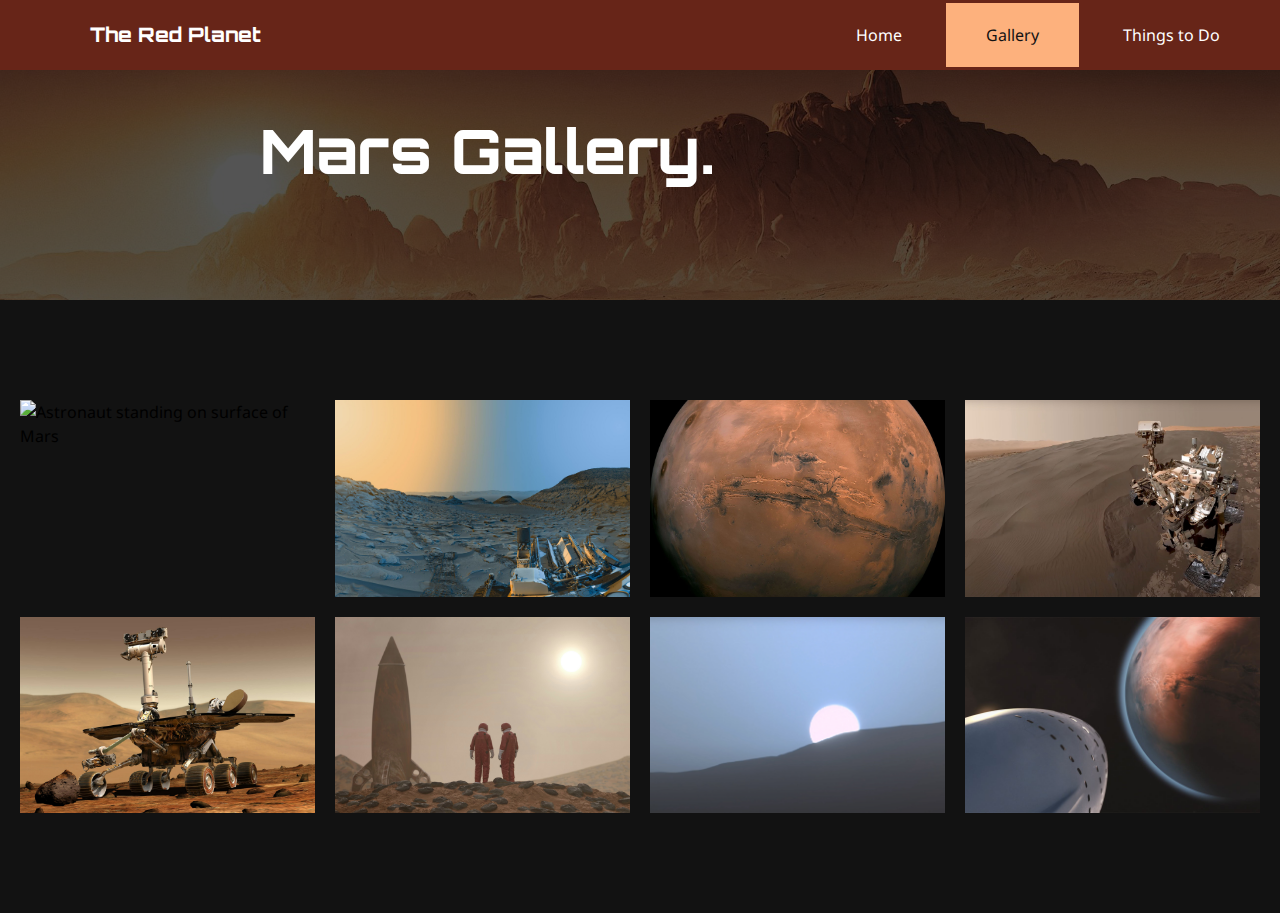
==== gallery.html @ 2a04ef09 "Fix lightbox exit button z-index issue" ====
<!DOCTYPE html>
<html lang="en-ca">

<head>
    <meta charset="UTF-8">
    <meta name="viewport" content="width=device-width, initial-scale=1.0">

    <link rel="preconnect" href="https://fonts.googleapis.com">
    <link rel="preconnect" href="https://fonts.gstatic.com" crossorigin>
    <link
        href="https://fonts.googleapis.com/css2?family=Noto+Sans:ital,wght@0,100..900;1,100..900&family=Orbitron:wght@400..900&display=swap"
        rel="stylesheet">

    <link rel="stylesheet" href="./css/reset.css">
    <link rel="stylesheet" href="./css/main.css">
    <link rel="stylesheet" href="./css/gallery.css">

    <link rel="icon" href="images/favicon.png">
    <title>The Red Planet</title>

</head>

<body>
    <a href="#main-content" class="skip-link">Skip to Content</a>
    <header>
        <nav>
            <div class="nav-container max-width">
                <p class="tagline">The Red Planet</p>
                <ul class="list-group-inline">
                    <li><a href="./index.html">Home</a></li>
                    <li class="nav-current"><a href="#">Gallery</a></li>
                    <li><a href="./things-to-do.html">Things to Do</a></li>
                </ul>
            </div>
        </nav>

        <div class="hero-banner hero-banner-parallax overflow-hidden">
            <div class="hero-banner-content white">
                <h1>Mars Gallery.</h1>
            </div>
        </div>
    </header>

    <main id="main-content">
        <section class="bg-black">
            <div class="max-width grid grid-4 grid-gap-20 pad-tb-100 pad-lr-20" id="lightbox-gallery">

                <div class="lightbox-overlay"></div>
                <button class="btn-reg white" id="lightbox-btn"><svg width="32" height="32" viewBox="0 0 32 32"
                        fill="none" xmlns="http://www.w3.org/2000/svg" style="stroke: white; stroke-width: 4;">
                        <line x1="3" y1="3" x2="29" y2="29" />
                        <line x1="29" y1="3" x2="3" y2="29" />
                    </svg>
                    <p>Exit</p>
                </button>

                <div class="gallery-item">
                    <picture>
                        <source srcset="./images/mars-3-400px.jpg,
                        ./images/mars-3-800px.jpg 2x,
                        ./images/mars-3-1200px.jpg 3x" media="(max-width: 320px)">

                        <source srcset="./images/mars-3-800px.jpg,
                        ./images/mars-3-1600px.jpg 2x,
                        ./images/mars-3-2400px.jpg 3x" media="(max-width: 768px)">

                        <source srcset="./images/mars-3-1200px.jpg,
                        ./images/mars-3-2400px.jpg 2x,
                        ./images/mars-3-3600px.jpg 3x" media="(max-width: 1024px)">


                        <img src="./images/mars-3-3600px.jpg" alt="Astronaut standing on surface of Mars">
                    </picture>
                </div>

                <div class="gallery-item">
                    <picture>
                        <source srcset="./images/curiosity-1-400px.jpg,
                        ./images/curiosity-1-800px.jpg 2x,
                        ./images/curiosity-1-1200px.jpg 3x" media="(max-width: 320px)">

                        <source srcset="./images/curiosity-1-800px.jpg,
                        ./images/curiosity-1-1600px.jpg 2x,
                        ./images/curiosity-1-2400px.jpg 3x" media="(max-width: 768px)">

                        <source srcset="./images/curiosity-1-1200px.jpg,
                        ./images/curiosity-1-2400px.jpg 2x,
                        ./images/curiosity-1-3600px.jpg 3x" media="(max-width: 1024px)">


                        <img src="./images/curiosity-1-3600px.jpg"
                            alt="NASA's Curiosity rover on Mars capturing the blue sunrise">
                    </picture>
                </div>

                <div class="gallery-item">
                    <picture>
                        <source srcset="./images/mars-4-400px.jpg,
                        ./images/mars-4-800px.jpg 2x,
                        ./images/mars-4-1200px.jpg 3x" media="(max-width: 320px)">

                        <source srcset="./images/mars-4-800px.jpg,
                        ./images/mars-4-1600px.jpg 2x,
                        ./images/mars-4-2400px.jpg 3x" media="(max-width: 768px)">

                        <source srcset="./images/mars-4-1200px.jpg,
                        ./images/mars-4-2400px.jpg 2x,
                        ./images/mars-4-3600px.jpg 3x" media="(max-width: 1024px)">


                        <img src="./images/mars-4-3600px.jpg"
                            alt="Zoomed out view of the surface of Mars showing a large crater">
                    </picture>
                </div>

                <div class="gallery-item">
                    <picture>
                        <source srcset="./images/curiosity-2-400px.jpg,
                        ./images/curiosity-2-800px.jpg 2x,
                        ./images/curiosity-2-1200px.jpg 3x" media="(max-width: 320px)">

                        <source srcset="./images/curiosity-2-800px.jpg,
                        ./images/curiosity-2-1600px.jpg 2x,
                        ./images/curiosity-2-2400px.jpg 3x" media="(max-width: 768px)">

                        <source srcset="./images/curiosity-2-1200px.jpg,
                        ./images/curiosity-2-2400px.jpg 2x,
                        ./images/curiosity-2-3600px.jpg 3x" media="(max-width: 1024px)">


                        <img src="./images/curiosity-2-3600px.jpg" alt="NASA's Curiosity rover on Mars">
                    </picture>
                </div>

                <div class="gallery-item">
                    <picture>
                        <source srcset="./images/rover-1-400px.jpg,
                        ./images/rover-1-800px.jpg 2x,
                        ./images/rover-1-1200px.jpg 3x" media="(max-width: 320px)">

                        <source srcset="./images/rover-1-800px.jpg,
                        ./images/rover-1-1600px.jpg 2x,
                        ./images/rover-1-2400px.jpg 3x" media="(max-width: 768px)">

                        <source srcset="./images/rover-1-1200px.jpg,
                        ./images/rover-1-2400px.jpg 2x,
                        ./images/rover-1-3600px.jpg 3x" media="(max-width: 1024px)">


                        <img src="./images/rover-1-3600px.jpg" alt="Rover on surface of Mars">
                    </picture>
                </div>

                <div class="gallery-item">
                    <picture>
                        <source srcset="./images/astronaut-1-400px.jpg,
                        ./images/astronaut-1-800px.jpg 2x,
                        ./images/astronaut-1-1200px.jpg 3x" media="(max-width: 320px)">

                        <source srcset="./images/astronaut-1-800px.jpg,
                        ./images/astronaut-1-1600px.jpg 2x,
                        ./images/astronaut-1-2400px.jpg 3x" media="(max-width: 768px)">

                        <source srcset="./images/astronaut-1-1200px.jpg,
                        ./images/astronaut-1-2400px.jpg 2x,
                        ./images/astronaut-1-3600px.jpg 3x" media="(max-width: 1024px)">


                        <img src="./images/astronaut-1-3600px.jpg"
                            alt="Two astronauts standing on surface of Mars next to a rocket">
                    </picture>
                </div>

                <div class="gallery-item">
                    <picture>
                        <source srcset="./images/mars-sunset-400px.jpg,
                        ./images/mars-sunset-800px.jpg 2x,
                        ./images/mars-sunset-1200px.jpg 3x" media="(max-width: 320px)">

                        <source srcset="./images/astronaut-1-800px.jpg,
                        ./images/mars-sunset-1600px.jpg 2x,
                        ./images/mars-sunset-2400px.jpg 3x" media="(max-width: 768px)">

                        <source srcset="./images/mars-sunset-1200px.jpg,
                        ./images/mars-sunset-2400px.jpg 2x,
                        ./images/mars-sunset-3600px.jpg 3x" media="(max-width: 1024px)">


                        <img src="./images/mars-sunset-3600px.jpg"
                            alt="Blue sunset on Mars captured by NASA's Curiosity rover">
                    </picture>
                </div>

                <div class="gallery-item">
                    <picture>
                        <source srcset="./images/mars-5-400px.jpg,
                        ./images/mars-5-800px.jpg 2x,
                        ./images/mars-5-1200px.jpg 3x" media="(max-width: 320px)">

                        <source srcset="./images/mars-5-800px.jpg,
                        ./images/mars-5-1600px.jpg 2x,
                        ./images/mars-5-2400px.jpg 3x" media="(max-width: 768px)">

                        <source srcset="./images/mars-5-1200px.jpg,
                        ./images/mars-5-2400px.jpg 2x,
                        ./images/mars-5-3600px.jpg 3x" media="(max-width: 1024px)">


                        <img src="./images/mars-5-3600px.jpg" alt="Astronaut standing on surface of Mars">
                    </picture>
                </div>

            </div>



        </section>



    </main>

    <script src="./js/myscripts.js"></script>
</body>

</html>
---- css/main.css ----
/* ---------- UNIVERSAL STYLES ---------- */

* {
    font-family: Helvetica, sans-serif;
    font-family: "Noto Sans", sans-serif;
    line-height: auto;
    scroll-behavior: smooth;
    --black: #121212;
    --white: #fff;
    --light-grey: #d6d6d6;
    --primary: #672518;
    --secondary: #fdb17d;
}

h1,
h2,
h3,
h4,
h5,
h6,
p {
    margin-bottom: 20px;
}

h1,
h2,
h3,
h4,
h5,
h6 {
    font-family: "Orbitron", sans-serif;
    font-weight: 800;
}

a {
    color: var(--primary);
}

button {
border-radius: 5px;
}

button a {
    display: inline-block;
    text-decoration: none;
    padding: 10px;
}

section {
    margin-bottom: 20px;
}

table {
    width: 100%;
    border-spacing: 0;
    text-align: left;
    border-collapse: collapse;
}

th,
td {
    border: 1px solid var(--black);
    padding: 10px;
}

.table-content-center thead,
.table-content-center tbody td {
    text-align: center;
}

.skip-link {
    position: absolute;
    top: -100px;
    left: 0;
    padding: 20px;
    z-index: 2000000;
    font-size: 1.25rem;
    background-color: var(--white);
}

.skip-link:focus {
    top: 0;
}

picture {
    width: 100%;
}

picture img {
    width: 100%;
    height: 100%;
    object-fit: cover;
}




/* ---------- REUSABLE CLASSES ---------- */

.block {
    display: block;
}

.max-width {
    max-width: 1440px;
    margin-left: auto;
    margin-right: auto;
}

.max-width-narrow {
    max-width: 800px;
    margin-left: auto;
    margin-right: auto;
}

.overflow-hidden {
    overflow: hidden;
}

.vertical-align {
    margin-top: auto;  
    margin-bottom: auto;
}



.flex {
    display: flex;
    flex-direction: column;
    flex-wrap: wrap;
}

.flex-row {
    flex-direction: row;
}

.flex-reverse {
    flex-direction: column-reverse;
}

.flex-a-i-center {
    align-items: center;
}

.flex-a-s-center {
    align-self: center;
}

/* .gap-20 {
    gap: 20px;
} */

.flex-item-r-25 {
    flex: 0 0 50%;
    padding: 10px;
}

.flex-item-img img {
    position: relative;
    min-width: 135%;
    left: -20%;
    top: -10%;
}

.flex-item-33,
.flex-item-50,
.flex-item-67,
.flex-item-100 {
    flex: 100%;
}



.grid {
    display: grid;
}

.grid-1-2-3rd, .grid-2, .grid-3, .grid-4 {
    grid-template-columns: 1fr;
}

.grid-gap-20 {
    gap: 20px;
}

.grid-content-center {
    justify-content: center;
    align-items: center;
}



.h-sans {
    font-family: "Noto Sans", serif;
}

.text-center {
    text-align: center;
}

.bold {
    font-weight: bold;
}

.italic {
    font-style: italic;
}

.white,
.text-white {
    color: white;
}



.bg-white {
    background-color: var(--white);
}

.bg-black {
    background-color: var(--black);
}

.bg-grey {
    background-color: var(--light-grey);
}

.bg-dark-red {
    background-color: var(--primary);
}

.bg-light-red {
    background-color: var(--secondary);
}



.box-shadow {
    box-shadow: 4px 8px 16px rgba(144, 144, 144, .3);
}

.box-shadow-white {
    box-shadow: 4px 8px 16px rgba(255, 255, 255, .25);
}

.box-shadow-light-red {
    box-shadow: 4px 8px 16px rgba(255, 212, 212, .3);
}

.rounded-corners {
    border-radius: 10px;
}



/* margins and paddings */

.marg-b-20, .marg-b-50 {
    margin-bottom: 20px;
}

.marg-b-0 {
    margin-bottom: 0;
}

.pad-20 {
    padding: 20px;
}

.pad-lr-20 {
    padding-left: 20px;
    padding-right: 20px;
}

.pad-tb-20 {
    padding-top: 20px;
    padding-bottom: 20px;
}

.pad-tb-50 {
    padding-top: 50px;
    padding-bottom: 50px;
}

.pad-tb-100 {
    padding-top: 20px;
    padding-bottom: 20px;
}



.btn-reg {
    border: none;
    background-color: var(--primary);
}

.btn-reg a {
    color: var(--white) !important;
}

.btn-reg a:hover {
    color: var(--black);
}

.btn-reversed {
    border: none;
    background-color: var(--white);
}

.btn-reversed a {
    color: var(--primary) !important;
}

.btn-reversed:hover {
    background-color: var(--black);
}

.btn-reversed a:hover {
    color: var(--white) !important;
}

.btn-ghost-reversed {
    border: 1px solid var(--white);
    background: none;
}

.btn-ghost-reversed a {
    color: var(--white) !important;
}

.btn-ghost-reversed:hover {
    background-color: var(--secondary);
    border-color: var(--secondary);
}

.btn-ghost-reversed a:hover {
    color: var(--black) !important;
}



.lightbox {
    position: fixed;
    z-index: 1500;
    bottom: 0;
    left: 0;
    width: 100%;
    height: fit-content;
    max-height: 90vh;
    /* max-width: 400px; */
    padding: 20px;
}

.lightbox img {
    object-fit: contain;

}

.lightbox-overlay {
    position: fixed;
    z-index: 1000;
    top: 0;
    left: 0;
    width: 100%;
    height: 100%;
    background-color: var(--black);
}

#lightbox-btn {
    position: fixed;
    background-color: initial !important;
    z-index: 2000;
    top: 275px; /* to overcome mobile nav height 262px */
    right: 0;
    background-color: inherit;
    padding: 20px;
}

.lightbox-overlay, #lightbox-btn {
    display: none;
}



.ani-up {
    transition: transform 0.4s ease-in-out;
    transform: translateY(-16px);
}



/* ---------- HEADER STYLES ---------- */

nav {
    position: fixed;
    top: 0;
    width: 100%;
    z-index: 10000;
    background-color: var(--primary);
    padding: 0 20px;
}

.nav-container {
    width: 100%;
    display: flex;
    flex-direction: column;
    justify-content: space-between;
    align-items: center;
    margin-left: auto;
    margin-right: auto;
    text-align: center;
}

.nav-container ul {
    width: 100%;
    padding: 0;
}

.nav-container li {
    display: inline-block;
    width: 100%;
}

.nav-container li:hover {
    background-color: var(--secondary);
}

nav p,
nav a {
    display: inline-block;
    width: 100%;
    color: var(--white);
    text-decoration: none;
}

nav a {
    padding: 20px 40px;
}

nav a:hover {
    color: var(--black);
}

nav .tagline {
    font-size: 1.25rem;
    font-family: "Orbitron", sans-serif;
    font-weight: 800;
    padding: 20px;
    margin-bottom: 0;
}

.nav-current {
    background-color: var(--secondary);
}

.nav-current a {
    color: var(--black);
}

.nav-current:hover, .nav-current a:hover {
    pointer-events: none;
}



.hero-banner-home {
    background-color: rgba(67, 7, 7, 0.67);
    background-image: url("../images/mars-1.jpg");
    background-blend-mode: color-burn;
    min-height: 100vh !important;
    margin-top: 100px;

}

.hero-banner-attr {
    background-color: var(--light-grey);
}

.hero-banner {
    background-size: cover;
    background-position: center;
    background-repeat: no-repeat;
    height: 20vh;
    min-height: 300px;
}

.hero-banner-content {
    max-width: 800px;
    padding: 20px;
    /* background-color: #eb2940; */
    margin-left: auto;
    margin-right: auto;
    margin-top: 2vh;
}

.hero-banner-home .hero-banner-content {
    margin-top: 40vh;
}

.hero-banner-parallax {
    background-attachment: fixed;
}



/* ---------- MAIN CONTENT STYLES ---------- */

.home-section-2 {
    background-image: url("../images/stars-1.jpg");
    background-size: cover;
    background-position: center;
    background-repeat: no-repeat;
}



@media only screen and (min-width: 768px) {

    /* Type scale setup by https://typescale.com/ */

    h1 {
        font-size: 3.815rem;
    }

    h2 {
        font-size: 2.441rem;
    }

    /* h3 {
        font-size: 1.953rem;
    } */

    h3,
    h4 {
        font-size: 1.563rem;
    }

    h5 {
        font-size: 1.25rem;
    }

    h6 {
        font-size: 1rem;
    }

    section {
        margin-bottom: 0;
    }

    .marg-b-50 {
        margin-bottom: 50px;
    }

    .pad-tb-100 {
        padding-top: 100px;
        padding-bottom: 100px;
    }



    .flex {
        flex-direction: row;
        flex-wrap: wrap;
    }

    .flex-item-r-25 {
        flex: 25%;
    }

    .flex-item-33 {
        flex: 0 0 33.3%;
    }

    .flex-item-50 {
        flex: 0 0 50%;
    }

    .flex-item-67 {
        flex: 0 0 66.7%;
    }

    .grid-1-2-3rd {
        grid-template-columns: 1fr 2fr;
    }

    .grid-2, .grid-4 {
        grid-template-columns: repeat(2, 1fr);
    }

    .grid-3 {
        grid-template-columns: repeat(3, 1fr);
    }

    /* .lightbox {
        max-width: 600px;
        left: calc(50% - 300px);
    } */

    #lightbox-btn {
        top: 10%;
    }



    .nav-container {
        flex-direction: row;
    }

    .nav-container ul {
        width: 75%;
        text-align: end;
    }

    .nav-container li {
        width: max-content;
    }

    nav .tagline {
        width: 25%;
    }

    .hero-banner {
        height: 20vh;
        padding: 40px;
    }

    .hero-banner-home {
        margin-top: 0;
    }

    .hero-banner-home .hero-banner-content {
        margin-top: 20vh;
    }

}

@media only screen and (min-width: 1024px) {

    .grid-4 {
        grid-template-columns: repeat(4, 1fr);
    }

    .lightbox {
        /* max-width: 800px; */
        /* left: calc(50% - 400px); */
    }

}
---- css/gallery.css ----
.hero-banner {
    background-color: rgba(0, 0, 0, .67);
    background-image: url("../images/mars-2.jpg");
    background-blend-mode: color-burn;
    background-position: center;
    margin-top: 200px;
}

.hero-banner-content {
    margin-top: 10vh;
}

picture {
    aspect-ratio: 3 / 2;
}

picture img {
    object-fit: cover;
    width: 100%;
    height: 100%;
}

@media only screen and (min-width: 768px) {
    .hero-banner {
        margin-top: 0;
    }

    .hero-banner-content {
        margin-top: 5vh;
    }

    /* .lightbox {
        max-width: 800px;
        left: calc(50% - 400px);
        bottom: calc(25% - 100px);
    }*/
}
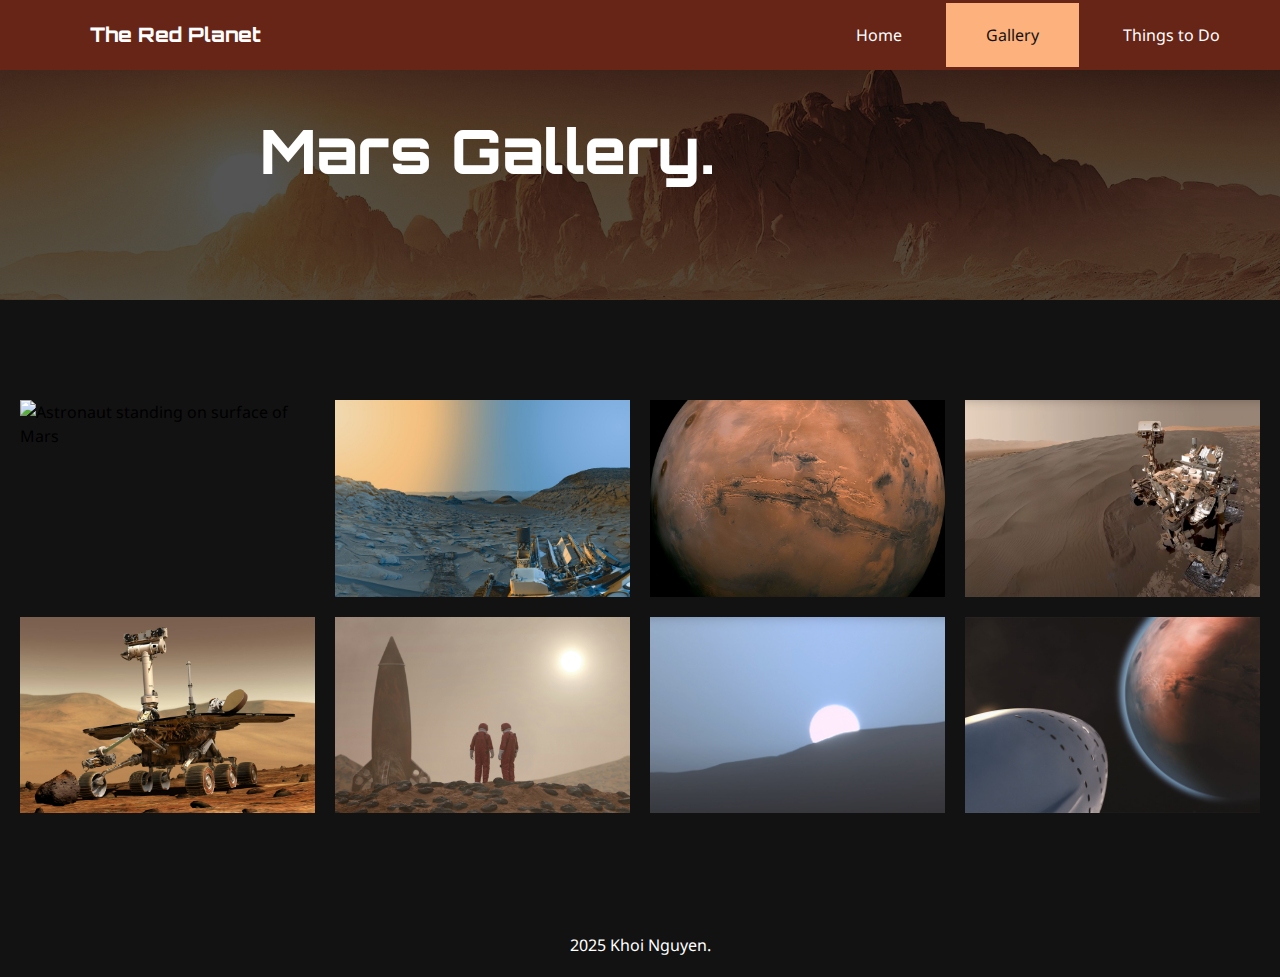
==== commit a7085898: "Add footer to gallery.html" ====
--- a/gallery.html
+++ b/gallery.html
@@ -54,8 +54,7 @@
                     <p>Exit</p>
                 </button>
 
-                <div class="gallery-item">
-                    <picture>
+                    <picture class="gallery-item">
                         <source srcset="./images/mars-3-400px.jpg,
                         ./images/mars-3-800px.jpg 2x,
                         ./images/mars-3-1200px.jpg 3x" media="(max-width: 320px)">
@@ -71,10 +70,9 @@
 
                         <img src="./images/mars-3-3600px.jpg" alt="Astronaut standing on surface of Mars">
                     </picture>
-                </div>
-
-                <div class="gallery-item">
-                    <picture>
+
+
+                    <picture class="gallery-item">
                         <source srcset="./images/curiosity-1-400px.jpg,
                         ./images/curiosity-1-800px.jpg 2x,
                         ./images/curiosity-1-1200px.jpg 3x" media="(max-width: 320px)">
@@ -91,10 +89,10 @@
                         <img src="./images/curiosity-1-3600px.jpg"
                             alt="NASA's Curiosity rover on Mars capturing the blue sunrise">
                     </picture>
-                </div>
-
-                <div class="gallery-item">
-                    <picture>
+
+
+
+                    <picture class="gallery-item">
                         <source srcset="./images/mars-4-400px.jpg,
                         ./images/mars-4-800px.jpg 2x,
                         ./images/mars-4-1200px.jpg 3x" media="(max-width: 320px)">
@@ -111,10 +109,10 @@
                         <img src="./images/mars-4-3600px.jpg"
                             alt="Zoomed out view of the surface of Mars showing a large crater">
                     </picture>
-                </div>
-
-                <div class="gallery-item">
-                    <picture>
+
+
+
+                    <picture class="gallery-item">
                         <source srcset="./images/curiosity-2-400px.jpg,
                         ./images/curiosity-2-800px.jpg 2x,
                         ./images/curiosity-2-1200px.jpg 3x" media="(max-width: 320px)">
@@ -130,10 +128,10 @@
 
                         <img src="./images/curiosity-2-3600px.jpg" alt="NASA's Curiosity rover on Mars">
                     </picture>
-                </div>
-
-                <div class="gallery-item">
-                    <picture>
+
+
+
+                    <picture class="gallery-item">
                         <source srcset="./images/rover-1-400px.jpg,
                         ./images/rover-1-800px.jpg 2x,
                         ./images/rover-1-1200px.jpg 3x" media="(max-width: 320px)">
@@ -149,10 +147,10 @@
 
                         <img src="./images/rover-1-3600px.jpg" alt="Rover on surface of Mars">
                     </picture>
-                </div>
-
-                <div class="gallery-item">
-                    <picture>
+
+
+
+                    <picture class="gallery-item">
                         <source srcset="./images/astronaut-1-400px.jpg,
                         ./images/astronaut-1-800px.jpg 2x,
                         ./images/astronaut-1-1200px.jpg 3x" media="(max-width: 320px)">
@@ -169,10 +167,10 @@
                         <img src="./images/astronaut-1-3600px.jpg"
                             alt="Two astronauts standing on surface of Mars next to a rocket">
                     </picture>
-                </div>
-
-                <div class="gallery-item">
-                    <picture>
+
+
+
+                    <picture class="gallery-item">
                         <source srcset="./images/mars-sunset-400px.jpg,
                         ./images/mars-sunset-800px.jpg 2x,
                         ./images/mars-sunset-1200px.jpg 3x" media="(max-width: 320px)">
@@ -189,10 +187,10 @@
                         <img src="./images/mars-sunset-3600px.jpg"
                             alt="Blue sunset on Mars captured by NASA's Curiosity rover">
                     </picture>
-                </div>
-
-                <div class="gallery-item">
-                    <picture>
+
+
+
+                    <picture class="gallery-item">
                         <source srcset="./images/mars-5-400px.jpg,
                         ./images/mars-5-800px.jpg 2x,
                         ./images/mars-5-1200px.jpg 3x" media="(max-width: 320px)">
@@ -208,17 +206,17 @@
 
                         <img src="./images/mars-5-3600px.jpg" alt="Astronaut standing on surface of Mars">
                     </picture>
-                </div>
 
             </div>
-
-
-
         </section>
-
-
-
     </main>
+
+    <footer class="bg-black white pad-tb-20">
+        <div class="max-width text-center">
+
+            <p class="marg-b-0">2025 Khoi Nguyen.</p>
+        </div>
+    </footer>
 
     <script src="./js/myscripts.js"></script>
 </body>
--- a/css/main.css
+++ b/css/main.css
@@ -12,6 +12,10 @@
     --secondary: #fdb17d;
 }
 
+body {
+    min-height: 100vh;
+}
+
 h1,
 h2,
 h3,
@@ -345,8 +349,8 @@
     bottom: 0;
     left: 0;
     width: 100%;
-    height: fit-content;
-    max-height: 90vh;
+    height: 100%;
+    max-height: calc(100% - 275px); /* Compensate for nav height 262px */
     /* max-width: 400px; */
     padding: 20px;
 }
@@ -370,7 +374,7 @@
     position: fixed;
     background-color: initial !important;
     z-index: 2000;
-    top: 275px; /* to overcome mobile nav height 262px */
+    top: 275px; /* to compensate mobile nav height 262px */
     right: 0;
     background-color: inherit;
     padding: 20px;
@@ -487,7 +491,6 @@
 .hero-banner-content {
     max-width: 800px;
     padding: 20px;
-    /* background-color: #eb2940; */
     margin-left: auto;
     margin-right: auto;
     margin-top: 2vh;
@@ -567,16 +570,8 @@
         flex: 25%;
     }
 
-    .flex-item-33 {
-        flex: 0 0 33.3%;
-    }
-
-    .flex-item-50 {
+    .flex-item-50, .flex-item-33 , .flex-item-67 {
         flex: 0 0 50%;
-    }
-
-    .flex-item-67 {
-        flex: 0 0 66.7%;
     }
 
     .grid-1-2-3rd {
@@ -591,13 +586,12 @@
         grid-template-columns: repeat(3, 1fr);
     }
 
-    /* .lightbox {
-        max-width: 600px;
-        left: calc(50% - 300px);
-    } */
+    .lightbox {
+        max-height: calc(100% - 100px); /* Compensate for nav height 70px */
+    }
 
     #lightbox-btn {
-        top: 10%;
+        top: 100px;
     }
 
 
@@ -636,13 +630,16 @@
 
 @media only screen and (min-width: 1024px) {
 
+    .flex-item-33 {
+        flex: 0 0 33.3%;
+    }
+
+    .flex-item-67 {
+        flex: 0 0 66.7%;
+    }
+
     .grid-4 {
         grid-template-columns: repeat(4, 1fr);
     }
 
-    .lightbox {
-        /* max-width: 800px; */
-        /* left: calc(50% - 400px); */
-    }
-
 }--- a/css/gallery.css
+++ b/css/gallery.css
@@ -20,6 +20,7 @@
     height: 100%;
 }
 
+
 @media only screen and (min-width: 768px) {
     .hero-banner {
         margin-top: 0;
@@ -29,9 +30,4 @@
         margin-top: 5vh;
     }
 
-    /* .lightbox {
-        max-width: 800px;
-        left: calc(50% - 400px);
-        bottom: calc(25% - 100px);
-    }*/
 } 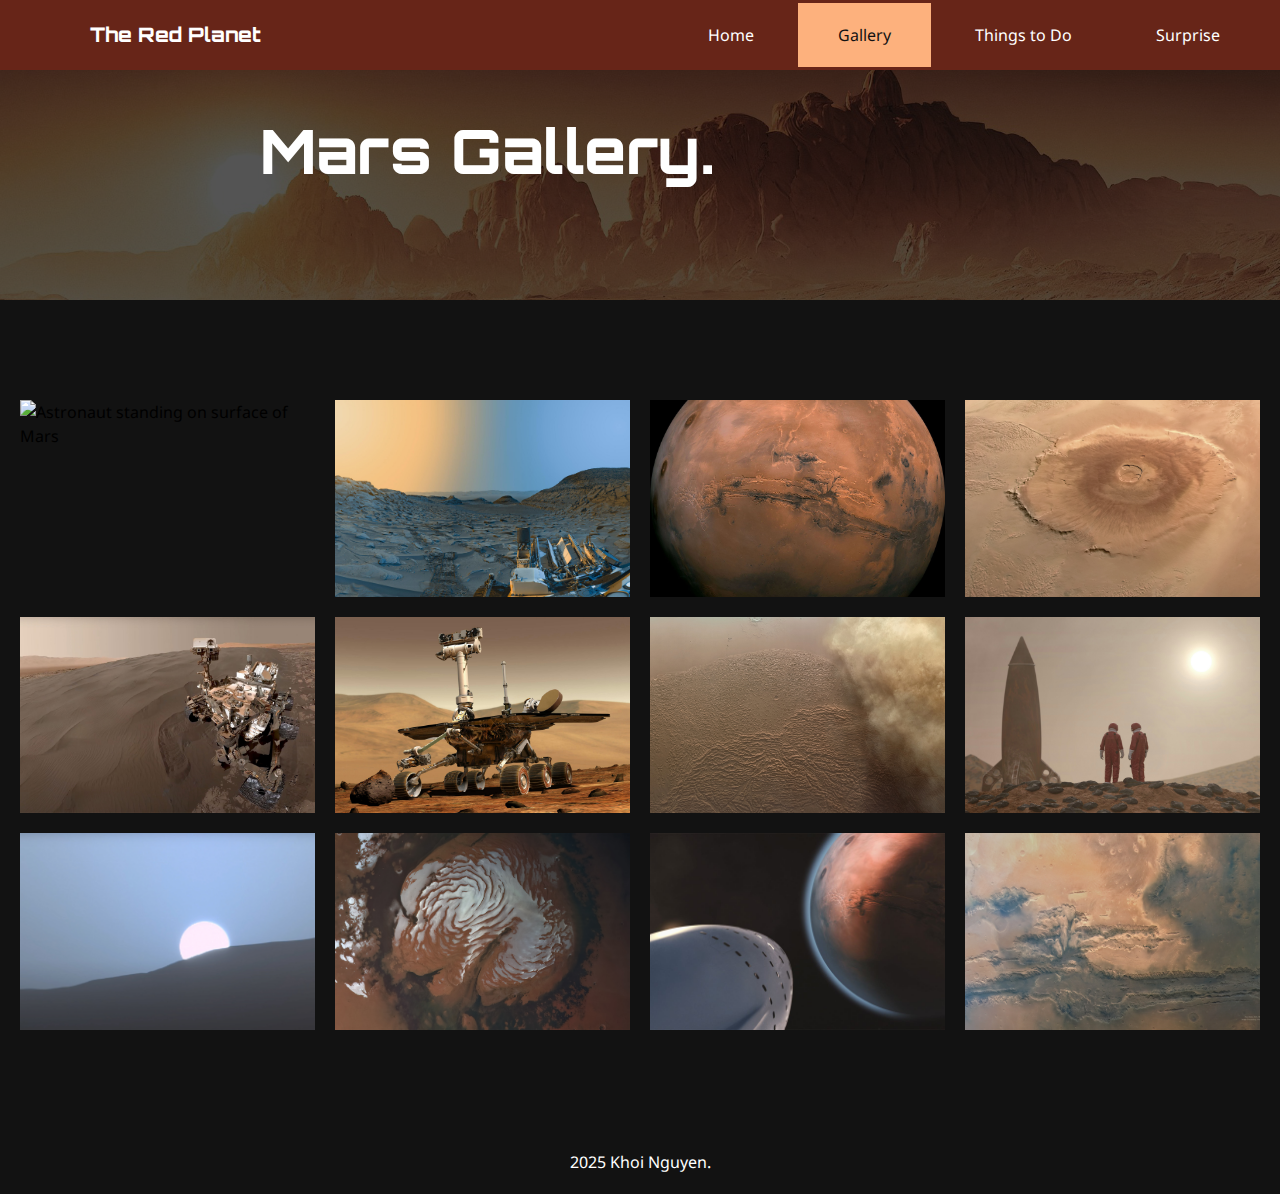
==== commit c85451ea: "Change top position of lightbox content and add more to things to do" ====
--- a/gallery.html
+++ b/gallery.html
@@ -30,6 +30,7 @@
                     <li><a href="./index.html">Home</a></li>
                     <li class="nav-current"><a href="#">Gallery</a></li>
                     <li><a href="./things-to-do.html">Things to Do</a></li>
+                    <li><a href="./surprise.html">Surprise</a></li>
                 </ul>
             </div>
         </nav>
@@ -54,159 +55,205 @@
                     <p>Exit</p>
                 </button>
 
-                    <picture class="gallery-item">
-                        <source srcset="./images/mars-3-400px.jpg,
+                <picture class="gallery-item">
+                    <source srcset="./images/mars-3-400px.jpg,
                         ./images/mars-3-800px.jpg 2x,
                         ./images/mars-3-1200px.jpg 3x" media="(max-width: 320px)">
 
-                        <source srcset="./images/mars-3-800px.jpg,
+                    <source srcset="./images/mars-3-800px.jpg,
                         ./images/mars-3-1600px.jpg 2x,
                         ./images/mars-3-2400px.jpg 3x" media="(max-width: 768px)">
 
-                        <source srcset="./images/mars-3-1200px.jpg,
+                    <source srcset="./images/mars-3-1200px.jpg,
                         ./images/mars-3-2400px.jpg 2x,
                         ./images/mars-3-3600px.jpg 3x" media="(max-width: 1024px)">
 
-
-                        <img src="./images/mars-3-3600px.jpg" alt="Astronaut standing on surface of Mars">
-                    </picture>
-
-
-                    <picture class="gallery-item">
-                        <source srcset="./images/curiosity-1-400px.jpg,
+                    <img src="./images/mars-3-3600px.jpg" alt="Astronaut standing on surface of Mars">
+                </picture>
+
+                <picture class="gallery-item">
+                    <source srcset="./images/curiosity-1-400px.jpg,
                         ./images/curiosity-1-800px.jpg 2x,
                         ./images/curiosity-1-1200px.jpg 3x" media="(max-width: 320px)">
 
-                        <source srcset="./images/curiosity-1-800px.jpg,
+                    <source srcset="./images/curiosity-1-800px.jpg,
                         ./images/curiosity-1-1600px.jpg 2x,
                         ./images/curiosity-1-2400px.jpg 3x" media="(max-width: 768px)">
 
-                        <source srcset="./images/curiosity-1-1200px.jpg,
+                    <source srcset="./images/curiosity-1-1200px.jpg,
                         ./images/curiosity-1-2400px.jpg 2x,
                         ./images/curiosity-1-3600px.jpg 3x" media="(max-width: 1024px)">
 
-
-                        <img src="./images/curiosity-1-3600px.jpg"
-                            alt="NASA's Curiosity rover on Mars capturing the blue sunrise">
-                    </picture>
-
-
-
-                    <picture class="gallery-item">
-                        <source srcset="./images/mars-4-400px.jpg,
+                    <img src="./images/curiosity-1-3600px.jpg"
+                        alt="NASA's Curiosity rover on Mars capturing the blue sunrise">
+                </picture>
+
+                <picture class="gallery-item">
+                    <source srcset="./images/mars-4-400px.jpg,
                         ./images/mars-4-800px.jpg 2x,
                         ./images/mars-4-1200px.jpg 3x" media="(max-width: 320px)">
 
-                        <source srcset="./images/mars-4-800px.jpg,
+                    <source srcset="./images/mars-4-800px.jpg,
                         ./images/mars-4-1600px.jpg 2x,
                         ./images/mars-4-2400px.jpg 3x" media="(max-width: 768px)">
 
-                        <source srcset="./images/mars-4-1200px.jpg,
+                    <source srcset="./images/mars-4-1200px.jpg,
                         ./images/mars-4-2400px.jpg 2x,
                         ./images/mars-4-3600px.jpg 3x" media="(max-width: 1024px)">
 
-
-                        <img src="./images/mars-4-3600px.jpg"
-                            alt="Zoomed out view of the surface of Mars showing a large crater">
+                    <img src="./images/mars-4-3600px.jpg"
+                        alt="Zoomed out view of the surface of Mars showing a large crater">
+                </picture>
+
+                <div class="flex-item-67">
+                    <picture class="gallery-item">
+                        <source srcset="./images/olympus-mons-400px.jpg,
+                    ./images/olympus-mons-800px.jpg 2x,
+                    ./images/olympus-mons-1200px.jpg 3x" media="(max-width: 320px)">
+
+                        <source srcset="./images/olympus-mons-800px.jpg,
+                    ./images/olympus-mons-1600px.jpg 2x,
+                    ./images/olympus-mons-2400px.jpg 3x" media="(max-width: 768px)">
+
+                        <source srcset="./images/olympus-mons-1200px.jpg,
+                    ./images/olympus-mons-2400px.jpg 2x,
+                    ./images/olympus-mons-3600px.jpg 3x" media="(max-width: 1024px)">
+
+                        <img src="./images/olympus-mons-3600px.jpg" alt="Aerial view of Olympus Mons">
                     </picture>
-
-
-
-                    <picture class="gallery-item">
-                        <source srcset="./images/curiosity-2-400px.jpg,
+                </div>
+
+                <picture class="gallery-item">
+                    <source srcset="./images/curiosity-2-400px.jpg,
                         ./images/curiosity-2-800px.jpg 2x,
                         ./images/curiosity-2-1200px.jpg 3x" media="(max-width: 320px)">
 
-                        <source srcset="./images/curiosity-2-800px.jpg,
+                    <source srcset="./images/curiosity-2-800px.jpg,
                         ./images/curiosity-2-1600px.jpg 2x,
                         ./images/curiosity-2-2400px.jpg 3x" media="(max-width: 768px)">
 
-                        <source srcset="./images/curiosity-2-1200px.jpg,
+                    <source srcset="./images/curiosity-2-1200px.jpg,
                         ./images/curiosity-2-2400px.jpg 2x,
                         ./images/curiosity-2-3600px.jpg 3x" media="(max-width: 1024px)">
 
 
-                        <img src="./images/curiosity-2-3600px.jpg" alt="NASA's Curiosity rover on Mars">
-                    </picture>
-
-
-
-                    <picture class="gallery-item">
-                        <source srcset="./images/rover-1-400px.jpg,
+                    <img src="./images/curiosity-2-3600px.jpg" alt="NASA's Curiosity rover on Mars">
+                </picture>
+
+                <picture class="gallery-item">
+                    <source srcset="./images/rover-1-400px.jpg,
                         ./images/rover-1-800px.jpg 2x,
                         ./images/rover-1-1200px.jpg 3x" media="(max-width: 320px)">
 
-                        <source srcset="./images/rover-1-800px.jpg,
+                    <source srcset="./images/rover-1-800px.jpg,
                         ./images/rover-1-1600px.jpg 2x,
                         ./images/rover-1-2400px.jpg 3x" media="(max-width: 768px)">
 
-                        <source srcset="./images/rover-1-1200px.jpg,
+                    <source srcset="./images/rover-1-1200px.jpg,
                         ./images/rover-1-2400px.jpg 2x,
                         ./images/rover-1-3600px.jpg 3x" media="(max-width: 1024px)">
 
-
-                        <img src="./images/rover-1-3600px.jpg" alt="Rover on surface of Mars">
-                    </picture>
-
-
-
-                    <picture class="gallery-item">
-                        <source srcset="./images/astronaut-1-400px.jpg,
+                    <img src="./images/rover-1-3600px.jpg" alt="Rover on surface of Mars">
+                </picture>
+
+                <picture class="gallery-item">
+                    <source srcset="./images/dust-storm-400px.jpg,
+                ./images/dust-storm-800px.jpg 2x,
+                ./images/dust-storm-1200px.jpg 3x" media="(max-width: 320px)">
+
+                    <source srcset="./images/dust-storm-800px.jpg,
+                ./images/dust-storm-1600px.jpg 2x,
+                ./images/dust-storm-2400px.jpg 3x" media="(max-width: 768px)">
+
+                    <source srcset="./images/dust-storm-1200px.jpg,
+                ./images/dust-storm-2400px.jpg 2x,
+                ./images/dust-storm-3600px.jpg 3x" media="(max-width: 1024px)">
+
+                    <img src="./images/dust-storm-3600px.jpg" alt="Dust storm on Mars">
+                </picture>
+
+                <picture class="gallery-item">
+                    <source srcset="./images/astronaut-1-400px.jpg,
                         ./images/astronaut-1-800px.jpg 2x,
                         ./images/astronaut-1-1200px.jpg 3x" media="(max-width: 320px)">
 
-                        <source srcset="./images/astronaut-1-800px.jpg,
+                    <source srcset="./images/astronaut-1-800px.jpg,
                         ./images/astronaut-1-1600px.jpg 2x,
                         ./images/astronaut-1-2400px.jpg 3x" media="(max-width: 768px)">
 
-                        <source srcset="./images/astronaut-1-1200px.jpg,
+                    <source srcset="./images/astronaut-1-1200px.jpg,
                         ./images/astronaut-1-2400px.jpg 2x,
                         ./images/astronaut-1-3600px.jpg 3x" media="(max-width: 1024px)">
 
-
-                        <img src="./images/astronaut-1-3600px.jpg"
-                            alt="Two astronauts standing on surface of Mars next to a rocket">
-                    </picture>
-
-
-
-                    <picture class="gallery-item">
-                        <source srcset="./images/mars-sunset-400px.jpg,
+                    <img src="./images/astronaut-1-3600px.jpg"
+                        alt="Two astronauts standing on surface of Mars next to a rocket">
+                </picture>
+
+                <picture class="gallery-item">
+                    <source srcset="./images/mars-sunset-400px.jpg,
                         ./images/mars-sunset-800px.jpg 2x,
                         ./images/mars-sunset-1200px.jpg 3x" media="(max-width: 320px)">
 
-                        <source srcset="./images/astronaut-1-800px.jpg,
+                    <source srcset="./images/astronaut-1-800px.jpg,
                         ./images/mars-sunset-1600px.jpg 2x,
                         ./images/mars-sunset-2400px.jpg 3x" media="(max-width: 768px)">
 
-                        <source srcset="./images/mars-sunset-1200px.jpg,
+                    <source srcset="./images/mars-sunset-1200px.jpg,
                         ./images/mars-sunset-2400px.jpg 2x,
                         ./images/mars-sunset-3600px.jpg 3x" media="(max-width: 1024px)">
 
 
-                        <img src="./images/mars-sunset-3600px.jpg"
-                            alt="Blue sunset on Mars captured by NASA's Curiosity rover">
-                    </picture>
-
-
-
-                    <picture class="gallery-item">
-                        <source srcset="./images/mars-5-400px.jpg,
+                    <img src="./images/mars-sunset-3600px.jpg"
+                        alt="Blue sunset on Mars captured by NASA's Curiosity rover">
+                </picture>
+
+                <picture class="gallery-item">
+                    <source srcset="./images/north-polar-cap-400px.jpg,
+                ./images/north-polar-cap-800px.jpg 2x,
+                ./images/north-polar-cap-1200px.jpg 3x" media="(max-width: 320px)">
+
+                    <source srcset="./images/north-polar-cap-800px.jpg,
+                ./images/north-polar-cap-1600px.jpg 2x,
+                ./images/dnorth-polar-cap2400px.jpg 3x" media="(max-width: 768px)">
+
+                    <source srcset="./images/dust-storm-1200px.jpg,
+                ./images/north-polar-cap-2400px.jpg 2x,
+                ./images/north-polar-cap-3600px.jpg 3x" media="(max-width: 1024px)">
+
+                    <img src="./images/north-polar-cap-3600px.jpg" alt="Icy North Polar Cap of Mars">
+                </picture>
+
+                <picture class="gallery-item">
+                    <source srcset="./images/mars-5-400px.jpg,
                         ./images/mars-5-800px.jpg 2x,
                         ./images/mars-5-1200px.jpg 3x" media="(max-width: 320px)">
 
-                        <source srcset="./images/mars-5-800px.jpg,
+                    <source srcset="./images/mars-5-800px.jpg,
                         ./images/mars-5-1600px.jpg 2x,
                         ./images/mars-5-2400px.jpg 3x" media="(max-width: 768px)">
 
-                        <source srcset="./images/mars-5-1200px.jpg,
+                    <source srcset="./images/mars-5-1200px.jpg,
                         ./images/mars-5-2400px.jpg 2x,
                         ./images/mars-5-3600px.jpg 3x" media="(max-width: 1024px)">
 
-
-                        <img src="./images/mars-5-3600px.jpg" alt="Astronaut standing on surface of Mars">
-                    </picture>
-
+                    <img src="./images/mars-5-3600px.jpg" alt="Astronaut standing on surface of Mars">
+                </picture>
+
+                <picture class="gallery-item">
+                    <source srcset="./images/valles-marineris-400px.jpg,
+                ./images/valles-marineris-800px.jpg 2x,
+                ./images/valles-marineris-1200px.jpg 3x" media="(max-width: 320px)">
+
+                    <source srcset="./images/valles-marineris-800px.jpg,
+                ./images/valles-marineris-1600px.jpg 2x,
+                ./images/valles-marineris-2400px.jpg 3x" media="(max-width: 768px)">
+
+                    <source srcset="./images/valles-marineris-1200px.jpg,
+                ./images/valles-marineris-2400px.jpg 2x,
+                ./images/valles-marineris-3600px.jpg 3x" media="(max-width: 1024px)">
+
+                    <img src="./images/valles-marineris-3600px.jpg" alt="Cloudy Valles Marineris">
+                </picture>
             </div>
         </section>
     </main>
--- a/css/main.css
+++ b/css/main.css
@@ -350,7 +350,7 @@
     left: 0;
     width: 100%;
     height: 100%;
-    max-height: calc(100% - 275px); /* Compensate for nav height 262px */
+    max-height: calc(100% - 346px); /* Compensate for nav height 326px */
     /* max-width: 400px; */
     padding: 20px;
 }
@@ -374,7 +374,7 @@
     position: fixed;
     background-color: initial !important;
     z-index: 2000;
-    top: 275px; /* to compensate mobile nav height 262px */
+    top: 346px; /* to compensate mobile nav height 326px */
     right: 0;
     background-color: inherit;
     padding: 20px;
@@ -587,11 +587,11 @@
     }
 
     .lightbox {
-        max-height: calc(100% - 100px); /* Compensate for nav height 70px */
+        max-height: calc(100% - 90px); /* Compensate for nav height 70px */
     }
 
     #lightbox-btn {
-        top: 100px;
+        top: 90px;
     }
 
 
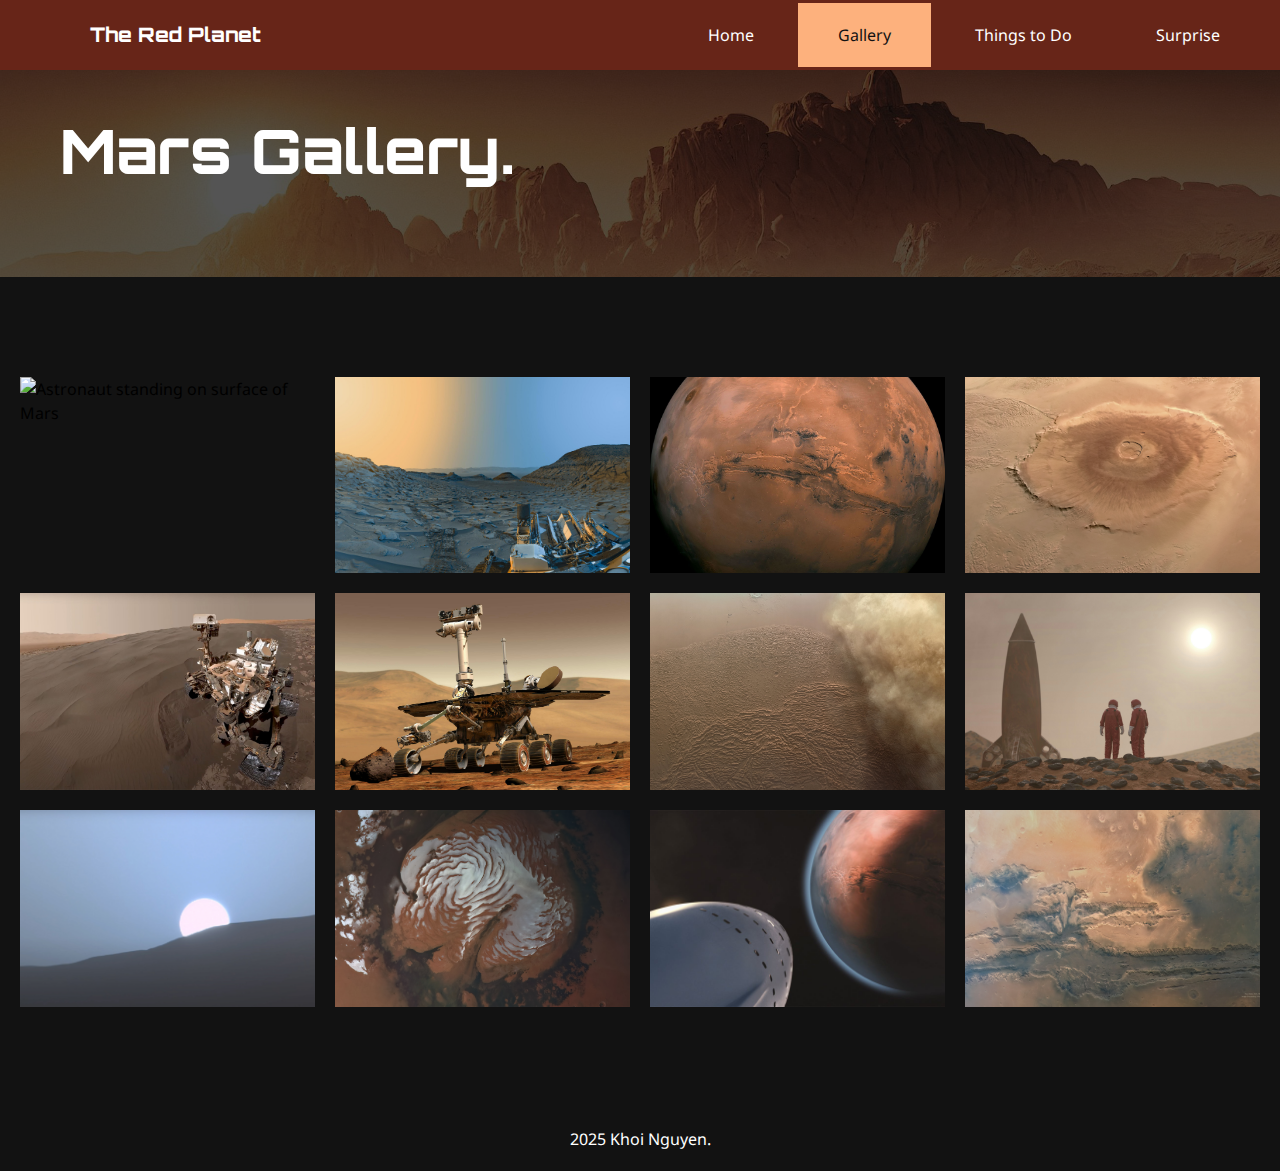
==== commit 9f3a953b: "Finalize content: add a new surprise page and refine styling" ====
--- a/gallery.html
+++ b/gallery.html
@@ -16,8 +16,7 @@
     <link rel="stylesheet" href="./css/gallery.css">
 
     <link rel="icon" href="images/favicon.png">
-    <title>The Red Planet</title>
-
+    <title>Mars Gallery</title>
 </head>
 
 <body>
@@ -43,7 +42,7 @@
     </header>
 
     <main id="main-content">
-        <section class="bg-black">
+        <section class="bg-black marg-b-0">
             <div class="max-width grid grid-4 grid-gap-20 pad-tb-100 pad-lr-20" id="lightbox-gallery">
 
                 <div class="lightbox-overlay"></div>
--- a/css/main.css
+++ b/css/main.css
@@ -470,7 +470,6 @@
 .hero-banner-home {
     background-color: rgba(67, 7, 7, 0.67);
     background-image: url("../images/mars-1.jpg");
-    background-blend-mode: color-burn;
     min-height: 100vh !important;
     margin-top: 100px;
 
@@ -484,12 +483,13 @@
     background-size: cover;
     background-position: center;
     background-repeat: no-repeat;
+    background-blend-mode: multiply;
     height: 20vh;
-    min-height: 300px;
+    min-height: fit-content;
 }
 
 .hero-banner-content {
-    max-width: 800px;
+    max-width: 1440px;
     padding: 20px;
     margin-left: auto;
     margin-right: auto;
@@ -623,7 +623,7 @@
     }
 
     .hero-banner-home .hero-banner-content {
-        margin-top: 20vh;
+        margin-top: calc(50vh -335px);
     }
 
 }
--- a/css/gallery.css
+++ b/css/gallery.css
@@ -1,13 +1,12 @@
 .hero-banner {
     background-color: rgba(0, 0, 0, .67);
     background-image: url("../images/mars-2.jpg");
-    background-blend-mode: color-burn;
     background-position: center;
     margin-top: 200px;
 }
 
 .hero-banner-content {
-    margin-top: 10vh;
+    margin-top: 150px;
 }
 
 picture {
